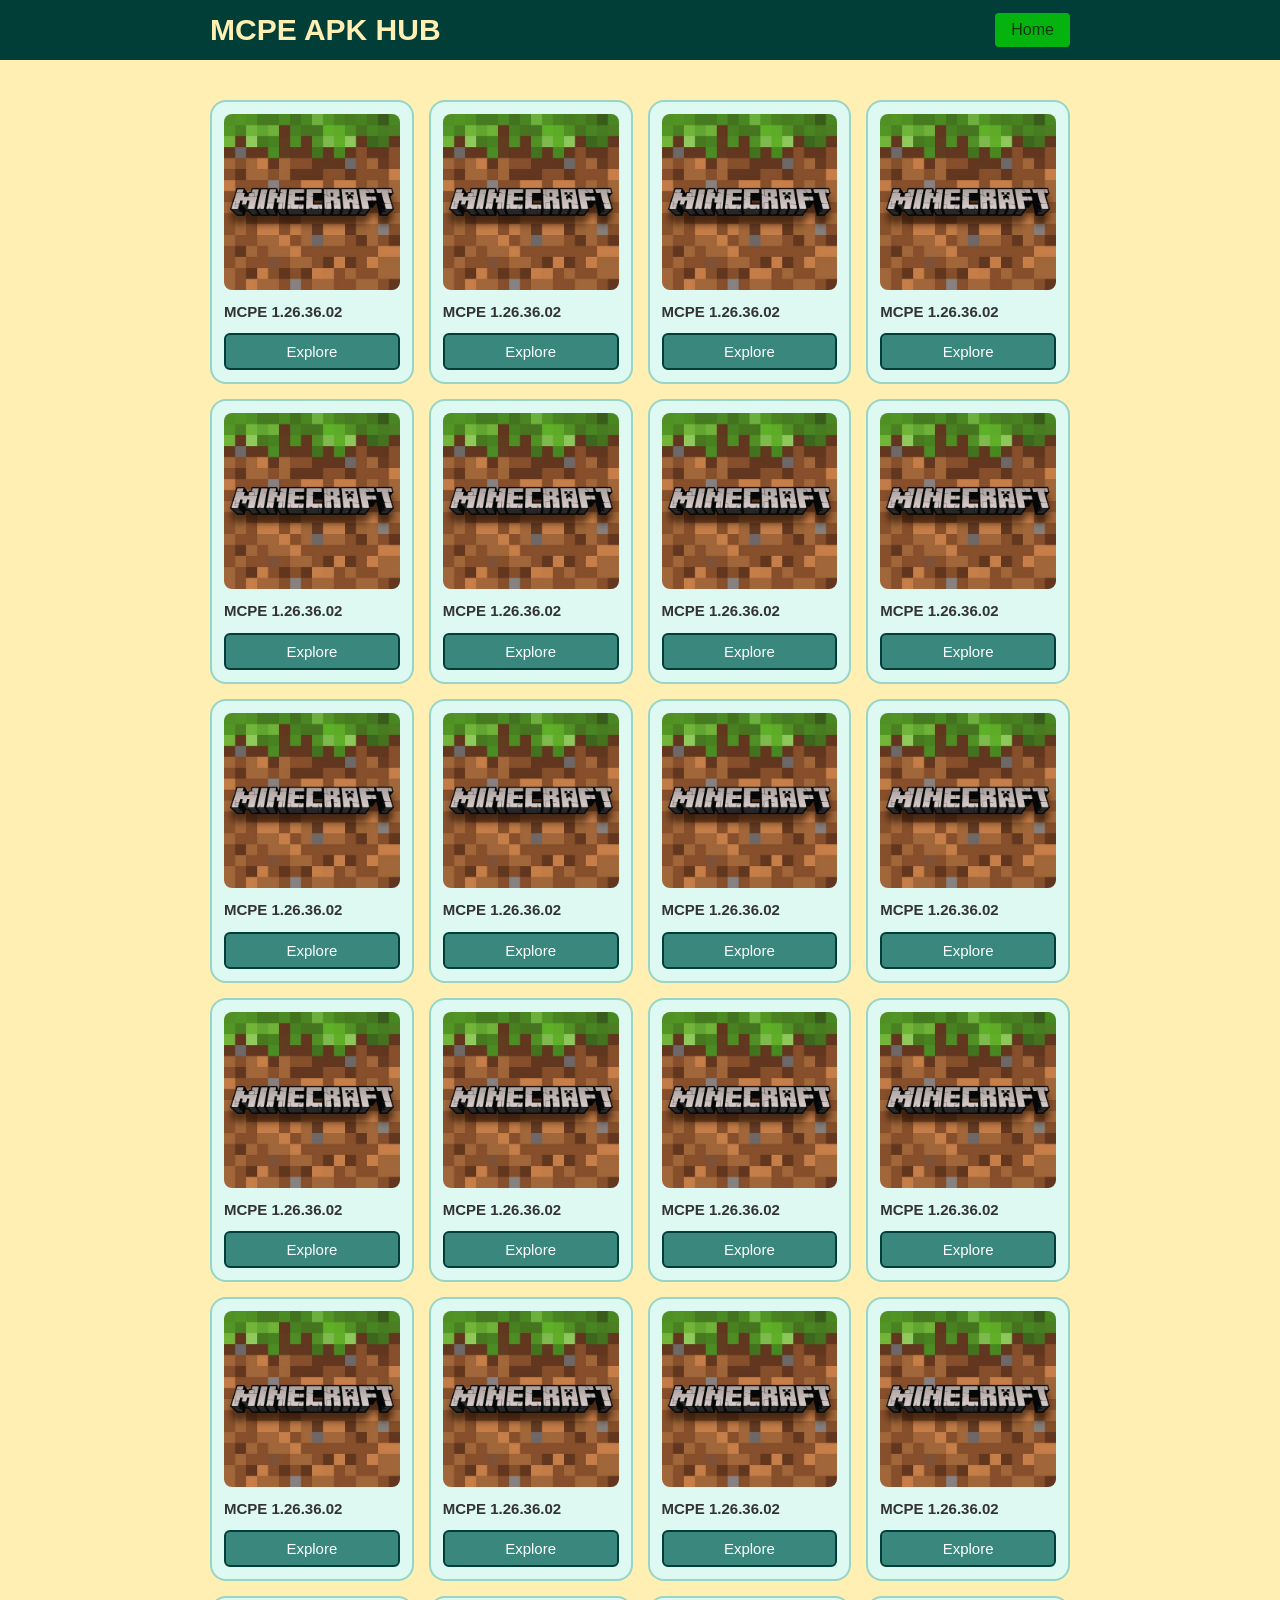
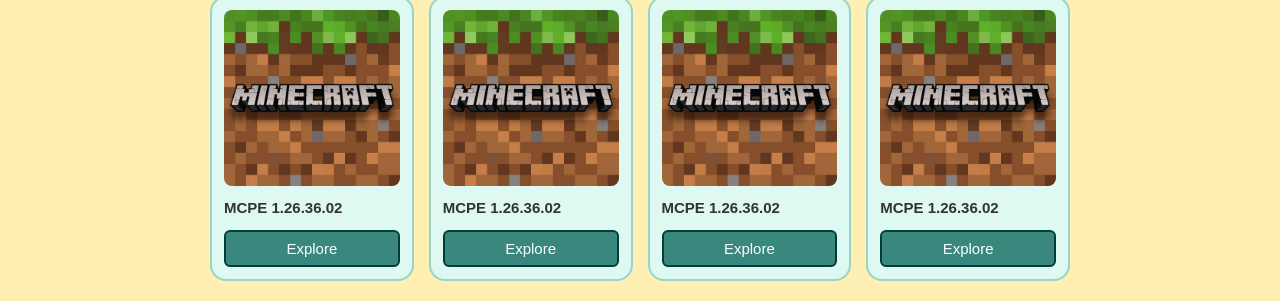
==== index.html @ 67ecca85 "first commit" ====
<!DOCTYPE html>
<html lang="bn">
<head>
    <meta charset="UTF-8">
    <meta name="viewport" content="width=device-width, initial-scale=1.0">
    <title>Home Page</title>
    <style>

        * {
            margin: 0;
            padding: 0;
            box-sizing: border-box;
            font-family: 'Segoe UI', Tahoma, Geneva, Verdana, sans-serif;
        }

        body {
            background-color: #FFEFB3;
            color: #333;
            padding-top: 70px;
        }

        .container {
            max-width: 900px;
            margin: 0 auto;
            padding: 20px;
        }

        .navbar {
            position: fixed;
            top: 0;
            left: 0;
            width: 100%;
            height: 60px;
            background-color: #013E37;
            color: #FFEFB3;
            display: flex;
            justify-content: center;
            align-items: center;
            z-index: 1000;
        }

        .nav-content {
            width: 100%;
            max-width: 900px;
            display: flex;
            justify-content: space-between;
            align-items: center;
            padding: 0 20px;
        }

        .logo {
            font-size: 30px;
            font-weight: bold;
            color: #FFEFB3;
        }

        .nav-btn {
            background-color: #05b30e;
            color: rgb(17, 54, 9);
            text-decoration: none;
            padding: 8px 16px;
            border-radius: 4px;
            font-weight: 500;
        }

        .nav-btn:hover {
            border-radius: 100px;
        }

        .card-grid {
            display: grid;
            grid-template-columns: repeat(4, 1fr);
            gap: 15px;
            margin-top: 10px;
        }

        .card {
            background: #def8f2;
            border-radius: 16px;
            overflow: hidden;
            border: 2px solid rgba(56, 165, 138, 0.425);
            display: flex;
            flex-direction: column;
            padding: 12px;
        }

        .image-1to1 {
            width: 100%;
            position: relative;
            padding-top: 100%;
            background-color: #f0f0f0;
            border-radius: 8px;
            overflow: hidden;
        }

        .image-1to1 img {
            position: absolute;
            top: 0;
            left: 0;
            width: 100%;
            height: 100%;
            object-fit: cover;
        }

        .card-content {
            padding: 12px 0 0 0;
            display: flex;
            flex-direction: column;
            flex-grow: 1;
            justify-content: space-between;
        }

        .card-title {
            font-size: 15px;
            margin-bottom: 12px;
            font-weight: 600;
            line-height: 1.3;
        }

        .explore-btn {
            display: block;
            text-align: center;
            background-color: #026156be;
            border: 2px solid #013E37;
            color: #fcffff;
            text-decoration: none;
            padding: 8px;
            border-radius: 6px;
            font-size: 15px;
        }

        .explore-btn:hover {
            border-radius: 100px;
        }

        @media (max-width: 768px) {
            .card-grid {
                grid-template-columns: repeat(2, 1fr);
                gap: 10px;
            }
        }
    </style>
</head>
<body>

    <nav class="navbar">
        <div class="nav-content">
            <div class="logo">MCPE APK HUB</div>
            <a href="#" class="nav-btn">Home</a>
        </div>
    </nav>

    <main class="container">
        <div class="card-grid">
            
            <div class="card">
                <div class="image-1to1">
                    <img src="images/mcpe1.jpg" alt="1:1 Image">
                </div>
                <div class="card-content">
                    <h3 class="card-title">MCPE 1.26.36.02</h3>
                    <a href="page.html" class="explore-btn">Explore</a>
                </div>
            </div>

            <div class="card">
                <div class="image-1to1">
                    <img src="images/mcpe1.jpg" alt="1:1 Image">
                </div>
                <div class="card-content">
                    <h3 class="card-title">MCPE 1.26.36.02</h3>
                    <a href="#" class="explore-btn">Explore</a>
                </div>
            </div>

            <div class="card">
                <div class="image-1to1">
                    <img src="images/mcpe1.jpg" alt="1:1 Image">
                </div>
                <div class="card-content">
                    <h3 class="card-title">MCPE 1.26.36.02</h3>
                    <a href="#" class="explore-btn">Explore</a>
                </div>
            </div>

            <div class="card">
                <div class="image-1to1">
                    <img src="images/mcpe1.jpg" alt="1:1 Image">
                </div>
                <div class="card-content">
                    <h3 class="card-title">MCPE 1.26.36.02</h3>
                    <a href="#" class="explore-btn">Explore</a>
                </div>
            </div>

            <div class="card">
                <div class="image-1to1">
                    <img src="images/mcpe1.jpg" alt="1:1 Image">
                </div>
                <div class="card-content">
                    <h3 class="card-title">MCPE 1.26.36.02</h3>
                    <a href="page.html" class="explore-btn">Explore</a>
                </div>
            </div>

            <div class="card">
                <div class="image-1to1">
                    <img src="images/mcpe1.jpg" alt="1:1 Image">
                </div>
                <div class="card-content">
                    <h3 class="card-title">MCPE 1.26.36.02</h3>
                    <a href="#" class="explore-btn">Explore</a>
                </div>
            </div>

            <div class="card">
                <div class="image-1to1">
                    <img src="images/mcpe1.jpg" alt="1:1 Image">
                </div>
                <div class="card-content">
                    <h3 class="card-title">MCPE 1.26.36.02</h3>
                    <a href="#" class="explore-btn">Explore</a>
                </div>
            </div>

            <div class="card">
                <div class="image-1to1">
                    <img src="images/mcpe1.jpg" alt="1:1 Image">
                </div>
                <div class="card-content">
                    <h3 class="card-title">MCPE 1.26.36.02</h3>
                    <a href="#" class="explore-btn">Explore</a>
                </div>
            </div>

            <div class="card">
                <div class="image-1to1">
                    <img src="images/mcpe1.jpg" alt="1:1 Image">
                </div>
                <div class="card-content">
                    <h3 class="card-title">MCPE 1.26.36.02</h3>
                    <a href="page.html" class="explore-btn">Explore</a>
                </div>
            </div>

            <div class="card">
                <div class="image-1to1">
                    <img src="images/mcpe1.jpg" alt="1:1 Image">
                </div>
                <div class="card-content">
                    <h3 class="card-title">MCPE 1.26.36.02</h3>
                    <a href="#" class="explore-btn">Explore</a>
                </div>
            </div>

            <div class="card">
                <div class="image-1to1">
                    <img src="images/mcpe1.jpg" alt="1:1 Image">
                </div>
                <div class="card-content">
                    <h3 class="card-title">MCPE 1.26.36.02</h3>
                    <a href="#" class="explore-btn">Explore</a>
                </div>
            </div>

            <div class="card">
                <div class="image-1to1">
                    <img src="images/mcpe1.jpg" alt="1:1 Image">
                </div>
                <div class="card-content">
                    <h3 class="card-title">MCPE 1.26.36.02</h3>
                    <a href="#" class="explore-btn">Explore</a>
                </div>
            </div>

            <div class="card">
                <div class="image-1to1">
                    <img src="images/mcpe1.jpg" alt="1:1 Image">
                </div>
                <div class="card-content">
                    <h3 class="card-title">MCPE 1.26.36.02</h3>
                    <a href="page.html" class="explore-btn">Explore</a>
                </div>
            </div>

            <div class="card">
                <div class="image-1to1">
                    <img src="images/mcpe1.jpg" alt="1:1 Image">
                </div>
                <div class="card-content">
                    <h3 class="card-title">MCPE 1.26.36.02</h3>
                    <a href="#" class="explore-btn">Explore</a>
                </div>
            </div>

            <div class="card">
                <div class="image-1to1">
                    <img src="images/mcpe1.jpg" alt="1:1 Image">
                </div>
                <div class="card-content">
                    <h3 class="card-title">MCPE 1.26.36.02</h3>
                    <a href="#" class="explore-btn">Explore</a>
                </div>
            </div>

            <div class="card">
                <div class="image-1to1">
                    <img src="images/mcpe1.jpg" alt="1:1 Image">
                </div>
                <div class="card-content">
                    <h3 class="card-title">MCPE 1.26.36.02</h3>
                    <a href="#" class="explore-btn">Explore</a>
                </div>
            </div>

            <div class="card">
                <div class="image-1to1">
                    <img src="images/mcpe1.jpg" alt="1:1 Image">
                </div>
                <div class="card-content">
                    <h3 class="card-title">MCPE 1.26.36.02</h3>
                    <a href="page.html" class="explore-btn">Explore</a>
                </div>
            </div>

            <div class="card">
                <div class="image-1to1">
                    <img src="images/mcpe1.jpg" alt="1:1 Image">
                </div>
                <div class="card-content">
                    <h3 class="card-title">MCPE 1.26.36.02</h3>
                    <a href="#" class="explore-btn">Explore</a>
                </div>
            </div>

            <div class="card">
                <div class="image-1to1">
                    <img src="images/mcpe1.jpg" alt="1:1 Image">
                </div>
                <div class="card-content">
                    <h3 class="card-title">MCPE 1.26.36.02</h3>
                    <a href="#" class="explore-btn">Explore</a>
                </div>
            </div>

            <div class="card">
                <div class="image-1to1">
                    <img src="images/mcpe1.jpg" alt="1:1 Image">
                </div>
                <div class="card-content">
                    <h3 class="card-title">MCPE 1.26.36.02</h3>
                    <a href="#" class="explore-btn">Explore</a>
                </div>
            </div>

            <div class="card">
                <div class="image-1to1">
                    <img src="images/mcpe1.jpg" alt="1:1 Image">
                </div>
                <div class="card-content">
                    <h3 class="card-title">MCPE 1.26.36.02</h3>
                    <a href="page.html" class="explore-btn">Explore</a>
                </div>
            </div>

            <div class="card">
                <div class="image-1to1">
                    <img src="images/mcpe1.jpg" alt="1:1 Image">
                </div>
                <div class="card-content">
                    <h3 class="card-title">MCPE 1.26.36.02</h3>
                    <a href="#" class="explore-btn">Explore</a>
                </div>
            </div>

            <div class="card">
                <div class="image-1to1">
                    <img src="images/mcpe1.jpg" alt="1:1 Image">
                </div>
                <div class="card-content">
                    <h3 class="card-title">MCPE 1.26.36.02</h3>
                    <a href="#" class="explore-btn">Explore</a>
                </div>
            </div>

            <div class="card">
                <div class="image-1to1">
                    <img src="images/mcpe1.jpg" alt="1:1 Image">
                </div>
                <div class="card-content">
                    <h3 class="card-title">MCPE 1.26.36.02</h3>
                    <a href="#" class="explore-btn">Explore</a>
                </div>
            </div>

            

        </div>
    </main>

</body>
</html>
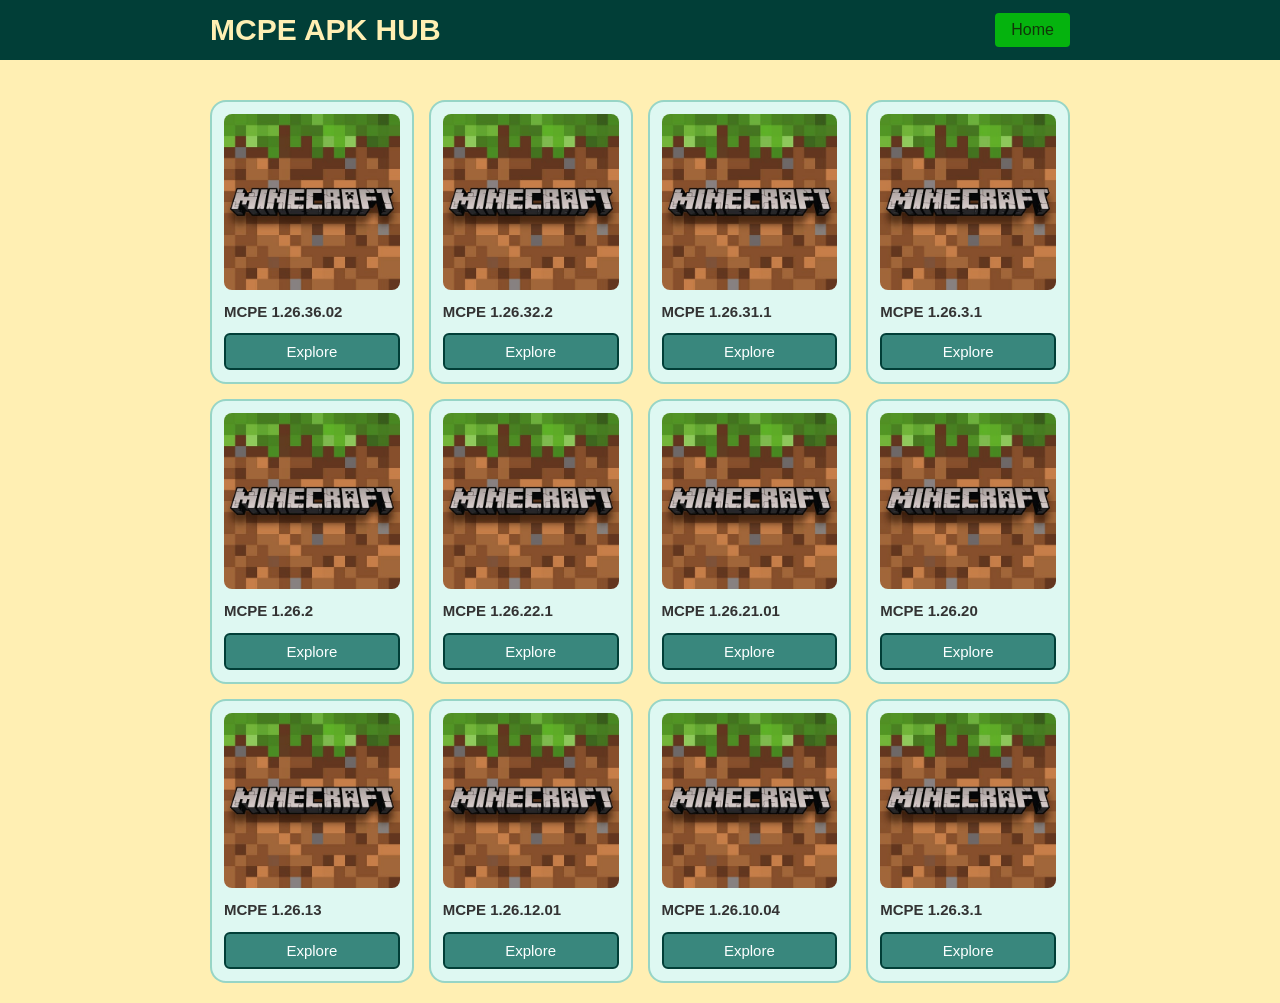
==== commit e30d7e9b: "added v1.26.3.1" ====
--- a/index.html
+++ b/index.html
@@ -3,7 +3,7 @@
 <head>
     <meta charset="UTF-8">
     <meta name="viewport" content="width=device-width, initial-scale=1.0">
-    <title>Home Page</title>
+    <title>Minecraft APK Download</title>
     <style>
 
         * {
@@ -168,230 +168,114 @@
                     <img src="images/mcpe1.jpg" alt="1:1 Image">
                 </div>
                 <div class="card-content">
-                    <h3 class="card-title">MCPE 1.26.36.02</h3>
-                    <a href="#" class="explore-btn">Explore</a>
-                </div>
-            </div>
-
-            <div class="card">
-                <div class="image-1to1">
-                    <img src="images/mcpe1.jpg" alt="1:1 Image">
-                </div>
-                <div class="card-content">
-                    <h3 class="card-title">MCPE 1.26.36.02</h3>
-                    <a href="#" class="explore-btn">Explore</a>
-                </div>
-            </div>
-
-            <div class="card">
-                <div class="image-1to1">
-                    <img src="images/mcpe1.jpg" alt="1:1 Image">
-                </div>
-                <div class="card-content">
-                    <h3 class="card-title">MCPE 1.26.36.02</h3>
-                    <a href="#" class="explore-btn">Explore</a>
-                </div>
-            </div>
-
-            <div class="card">
-                <div class="image-1to1">
-                    <img src="images/mcpe1.jpg" alt="1:1 Image">
-                </div>
-                <div class="card-content">
-                    <h3 class="card-title">MCPE 1.26.36.02</h3>
-                    <a href="page.html" class="explore-btn">Explore</a>
-                </div>
-            </div>
-
-            <div class="card">
-                <div class="image-1to1">
-                    <img src="images/mcpe1.jpg" alt="1:1 Image">
-                </div>
-                <div class="card-content">
-                    <h3 class="card-title">MCPE 1.26.36.02</h3>
-                    <a href="#" class="explore-btn">Explore</a>
-                </div>
-            </div>
-
-            <div class="card">
-                <div class="image-1to1">
-                    <img src="images/mcpe1.jpg" alt="1:1 Image">
-                </div>
-                <div class="card-content">
-                    <h3 class="card-title">MCPE 1.26.36.02</h3>
-                    <a href="#" class="explore-btn">Explore</a>
-                </div>
-            </div>
-
-            <div class="card">
-                <div class="image-1to1">
-                    <img src="images/mcpe1.jpg" alt="1:1 Image">
-                </div>
-                <div class="card-content">
-                    <h3 class="card-title">MCPE 1.26.36.02</h3>
-                    <a href="#" class="explore-btn">Explore</a>
-                </div>
-            </div>
-
-            <div class="card">
-                <div class="image-1to1">
-                    <img src="images/mcpe1.jpg" alt="1:1 Image">
-                </div>
-                <div class="card-content">
-                    <h3 class="card-title">MCPE 1.26.36.02</h3>
-                    <a href="page.html" class="explore-btn">Explore</a>
-                </div>
-            </div>
-
-            <div class="card">
-                <div class="image-1to1">
-                    <img src="images/mcpe1.jpg" alt="1:1 Image">
-                </div>
-                <div class="card-content">
-                    <h3 class="card-title">MCPE 1.26.36.02</h3>
-                    <a href="#" class="explore-btn">Explore</a>
-                </div>
-            </div>
-
-            <div class="card">
-                <div class="image-1to1">
-                    <img src="images/mcpe1.jpg" alt="1:1 Image">
-                </div>
-                <div class="card-content">
-                    <h3 class="card-title">MCPE 1.26.36.02</h3>
-                    <a href="#" class="explore-btn">Explore</a>
-                </div>
-            </div>
-
-            <div class="card">
-                <div class="image-1to1">
-                    <img src="images/mcpe1.jpg" alt="1:1 Image">
-                </div>
-                <div class="card-content">
-                    <h3 class="card-title">MCPE 1.26.36.02</h3>
-                    <a href="#" class="explore-btn">Explore</a>
-                </div>
-            </div>
-
-            <div class="card">
-                <div class="image-1to1">
-                    <img src="images/mcpe1.jpg" alt="1:1 Image">
-                </div>
-                <div class="card-content">
-                    <h3 class="card-title">MCPE 1.26.36.02</h3>
-                    <a href="page.html" class="explore-btn">Explore</a>
-                </div>
-            </div>
-
-            <div class="card">
-                <div class="image-1to1">
-                    <img src="images/mcpe1.jpg" alt="1:1 Image">
-                </div>
-                <div class="card-content">
-                    <h3 class="card-title">MCPE 1.26.36.02</h3>
-                    <a href="#" class="explore-btn">Explore</a>
-                </div>
-            </div>
-
-            <div class="card">
-                <div class="image-1to1">
-                    <img src="images/mcpe1.jpg" alt="1:1 Image">
-                </div>
-                <div class="card-content">
-                    <h3 class="card-title">MCPE 1.26.36.02</h3>
-                    <a href="#" class="explore-btn">Explore</a>
-                </div>
-            </div>
-
-            <div class="card">
-                <div class="image-1to1">
-                    <img src="images/mcpe1.jpg" alt="1:1 Image">
-                </div>
-                <div class="card-content">
-                    <h3 class="card-title">MCPE 1.26.36.02</h3>
-                    <a href="#" class="explore-btn">Explore</a>
-                </div>
-            </div>
-
-            <div class="card">
-                <div class="image-1to1">
-                    <img src="images/mcpe1.jpg" alt="1:1 Image">
-                </div>
-                <div class="card-content">
-                    <h3 class="card-title">MCPE 1.26.36.02</h3>
-                    <a href="page.html" class="explore-btn">Explore</a>
-                </div>
-            </div>
-
-            <div class="card">
-                <div class="image-1to1">
-                    <img src="images/mcpe1.jpg" alt="1:1 Image">
-                </div>
-                <div class="card-content">
-                    <h3 class="card-title">MCPE 1.26.36.02</h3>
-                    <a href="#" class="explore-btn">Explore</a>
-                </div>
-            </div>
-
-            <div class="card">
-                <div class="image-1to1">
-                    <img src="images/mcpe1.jpg" alt="1:1 Image">
-                </div>
-                <div class="card-content">
-                    <h3 class="card-title">MCPE 1.26.36.02</h3>
-                    <a href="#" class="explore-btn">Explore</a>
-                </div>
-            </div>
-
-            <div class="card">
-                <div class="image-1to1">
-                    <img src="images/mcpe1.jpg" alt="1:1 Image">
-                </div>
-                <div class="card-content">
-                    <h3 class="card-title">MCPE 1.26.36.02</h3>
-                    <a href="#" class="explore-btn">Explore</a>
-                </div>
-            </div>
-
-            <div class="card">
-                <div class="image-1to1">
-                    <img src="images/mcpe1.jpg" alt="1:1 Image">
-                </div>
-                <div class="card-content">
-                    <h3 class="card-title">MCPE 1.26.36.02</h3>
-                    <a href="page.html" class="explore-btn">Explore</a>
-                </div>
-            </div>
-
-            <div class="card">
-                <div class="image-1to1">
-                    <img src="images/mcpe1.jpg" alt="1:1 Image">
-                </div>
-                <div class="card-content">
-                    <h3 class="card-title">MCPE 1.26.36.02</h3>
-                    <a href="#" class="explore-btn">Explore</a>
-                </div>
-            </div>
-
-            <div class="card">
-                <div class="image-1to1">
-                    <img src="images/mcpe1.jpg" alt="1:1 Image">
-                </div>
-                <div class="card-content">
-                    <h3 class="card-title">MCPE 1.26.36.02</h3>
-                    <a href="#" class="explore-btn">Explore</a>
-                </div>
-            </div>
-
-            <div class="card">
-                <div class="image-1to1">
-                    <img src="images/mcpe1.jpg" alt="1:1 Image">
-                </div>
-                <div class="card-content">
-                    <h3 class="card-title">MCPE 1.26.36.02</h3>
-                    <a href="#" class="explore-btn">Explore</a>
-                </div>
-            </div>
+                    <h3 class="card-title">MCPE 1.26.32.2</h3>
+                    <a href="page-2.html" class="explore-btn">Explore</a>
+                </div>
+            </div>
+
+            <div class="card">
+                <div class="image-1to1">
+                    <img src="images/mcpe1.jpg" alt="1:1 Image">
+                </div>
+                <div class="card-content">
+                    <h3 class="card-title">MCPE 1.26.31.1</h3>
+                    <a href="page-3.html" class="explore-btn">Explore</a>
+                </div>
+            </div>
+
+            <div class="card">
+                <div class="image-1to1">
+                    <img src="images/mcpe1.jpg" alt="1:1 Image">
+                </div>
+                <div class="card-content">
+                    <h3 class="card-title">MCPE 1.26.3.1</h3>
+                    <a href="page-4.html" class="explore-btn">Explore</a>
+                </div>
+            </div>
+
+            <div class="card">
+                <div class="image-1to1">
+                    <img src="images/mcpe1.jpg" alt="1:1 Image">
+                </div>
+                <div class="card-content">
+                    <h3 class="card-title">MCPE 1.26.2</h3>
+                    <a href="page-5.html" class="explore-btn">Explore</a>
+                </div>
+            </div>
+
+            <div class="card">
+                <div class="image-1to1">
+                    <img src="images/mcpe1.jpg" alt="1:1 Image">
+                </div>
+                <div class="card-content">
+                    <h3 class="card-title">MCPE 1.26.22.1</h3>
+                    <a href="page-6.html" class="explore-btn">Explore</a>
+                </div>
+            </div>
+
+            <div class="card">
+                <div class="image-1to1">
+                    <img src="images/mcpe1.jpg" alt="1:1 Image">
+                </div>
+                <div class="card-content">
+                    <h3 class="card-title">MCPE 1.26.21.01</h3>
+                    <a href="page-7.html" class="explore-btn">Explore</a>
+                </div>
+            </div>
+
+            <div class="card">
+                <div class="image-1to1">
+                    <img src="images/mcpe1.jpg" alt="1:1 Image">
+                </div>
+                <div class="card-content">
+                    <h3 class="card-title">MCPE 1.26.20</h3>
+                    <a href="page-8.html" class="explore-btn">Explore</a>
+                </div>
+            </div>
+
+            <div class="card">
+                <div class="image-1to1">
+                    <img src="images/mcpe1.jpg" alt="1:1 Image">
+                </div>
+                <div class="card-content">
+                    <h3 class="card-title">MCPE 1.26.13</h3>
+                    <a href="page-9.html" class="explore-btn">Explore</a>
+                </div>
+            </div>
+
+            <div class="card">
+                <div class="image-1to1">
+                    <img src="images/mcpe1.jpg" alt="1:1 Image">
+                </div>
+                <div class="card-content">
+                    <h3 class="card-title">MCPE 1.26.12.01</h3>
+                    <a href="page-10.html" class="explore-btn">Explore</a>
+                </div>
+            </div>
+
+            <div class="card">
+                <div class="image-1to1">
+                    <img src="images/mcpe1.jpg" alt="1:1 Image">
+                </div>
+                <div class="card-content">
+                    <h3 class="card-title">MCPE 1.26.10.04</h3>
+                    <a href="page-11.html" class="explore-btn">Explore</a>
+                </div>
+            </div>
+
+            <div class="card">
+                <div class="image-1to1">
+                    <img src="images/mcpe1.jpg" alt="1:1 Image">
+                </div>
+                <div class="card-content">
+                    <h3 class="card-title">MCPE 1.26.3.1</h3>
+                    <a href="page-12.html" class="explore-btn">Explore</a>
+                </div>
+            </div>
+
+
+
+           
 
             
 
